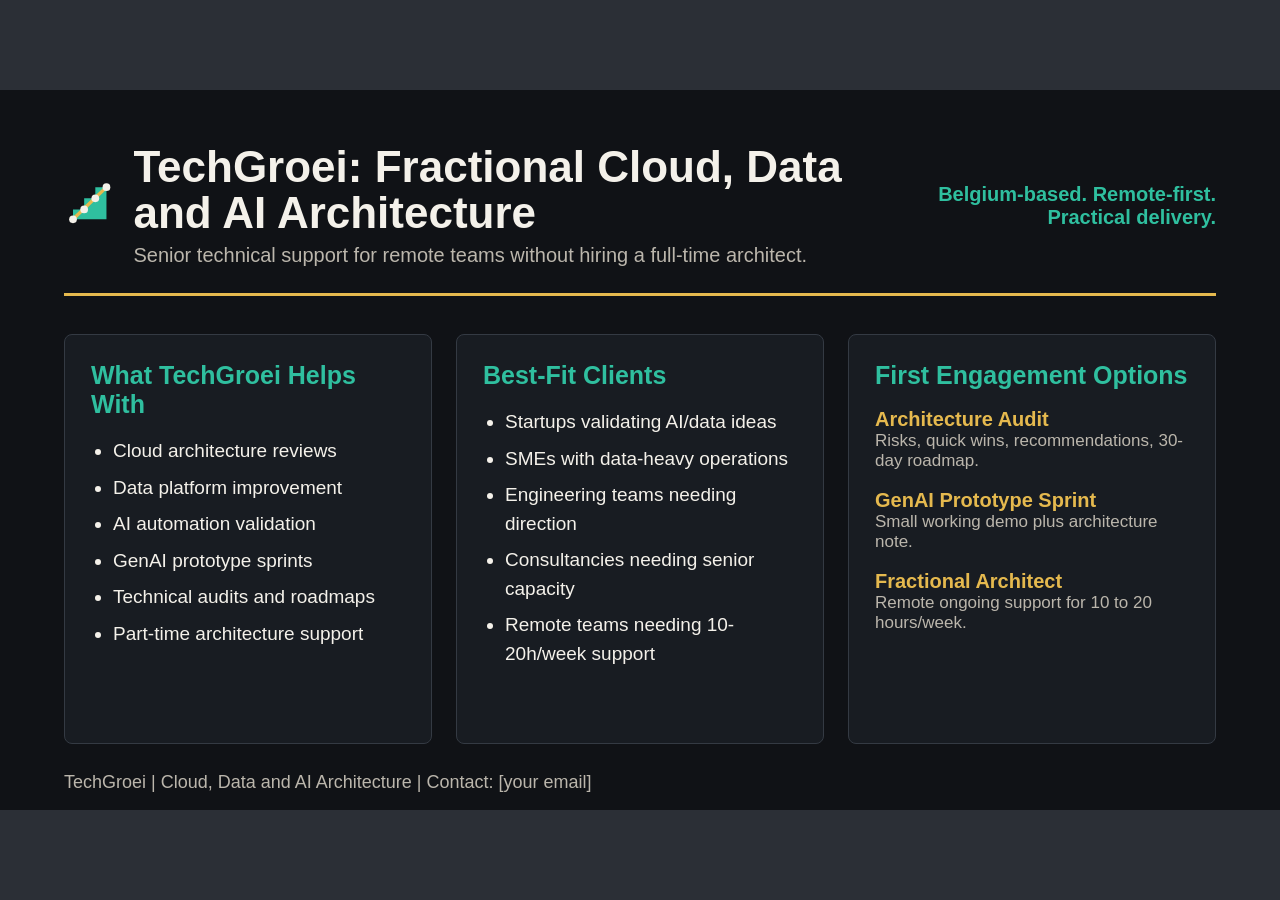
==== one_slider_capabilities.html @ b7f7ed01 "first push" ====
<!DOCTYPE html>
<html lang="en">
<head>
    <meta charset="UTF-8">
    <meta name="viewport" content="width=device-width, initial-scale=1.0">
    <title>TechGroei Capabilities Slide</title>
    <style>
        :root {
            --bg: #101216;
            --panel: #181c22;
            --text: #f4f1ea;
            --muted: #bbb6ac;
            --teal: #2fbf9f;
            --yellow: #e5b94e;
            --line: #343a43;
        }

        * {
            box-sizing: border-box;
        }

        body {
            margin: 0;
            min-height: 100vh;
            display: grid;
            place-items: center;
            background: #2b2f36;
            font-family: Arial, Helvetica, sans-serif;
        }

        .slide {
            width: 1280px;
            height: 720px;
            padding: 54px 64px;
            background: var(--bg);
            color: var(--text);
            overflow: hidden;
        }

        header {
            display: flex;
            align-items: center;
            justify-content: space-between;
            gap: 32px;
            border-bottom: 3px solid var(--yellow);
            padding-bottom: 26px;
        }

        .brand {
            display: flex;
            align-items: center;
            gap: 18px;
        }

        .mark {
            width: 76px;
            height: 76px;
        }

        h1 {
            margin: 0;
            font-size: 44px;
            line-height: 1.05;
            letter-spacing: 0;
        }

        .subtitle {
            margin: 8px 0 0;
            color: var(--muted);
            font-size: 20px;
        }

        .tag {
            max-width: 290px;
            color: var(--teal);
            font-size: 20px;
            font-weight: 700;
            text-align: right;
        }

        .columns {
            display: grid;
            grid-template-columns: repeat(3, 1fr);
            gap: 24px;
            margin-top: 38px;
        }

        .card {
            min-height: 410px;
            padding: 26px;
            border: 1px solid var(--line);
            border-radius: 8px;
            background: var(--panel);
        }

        h2 {
            margin: 0 0 18px;
            color: var(--teal);
            font-size: 25px;
            letter-spacing: 0;
        }

        ul {
            margin: 0;
            padding-left: 22px;
            color: var(--text);
            font-size: 19px;
            line-height: 1.5;
        }

        li {
            margin-bottom: 8px;
        }

        .offer {
            margin-bottom: 18px;
        }

        .offer strong {
            display: block;
            color: var(--yellow);
            font-size: 20px;
        }

        .offer span {
            color: var(--muted);
            font-size: 17px;
        }

        footer {
            margin-top: 28px;
            color: var(--muted);
            font-size: 18px;
        }
    </style>
</head>
<body>
    <section class="slide">
        <header>
            <div class="brand">
                <svg class="mark" viewBox="0 0 240 220" aria-label="TechGroei logo mark">
                    <path d="M42 172 L42 126 L94 126 L94 74 L146 74 L146 22 L198 22 L198 172 Z" fill="#2fbf9f"/>
                    <path d="M42 172 L198 22" fill="none" stroke="#e5b94e" stroke-width="16" stroke-linecap="round"/>
                    <circle cx="42" cy="172" r="18" fill="#f4f1ea"/>
                    <circle cx="94" cy="126" r="18" fill="#f4f1ea"/>
                    <circle cx="146" cy="74" r="18" fill="#f4f1ea"/>
                    <circle cx="198" cy="22" r="18" fill="#f4f1ea"/>
                </svg>
                <div>
                    <h1>TechGroei: Fractional Cloud, Data and AI Architecture</h1>
                    <p class="subtitle">Senior technical support for remote teams without hiring a full-time architect.</p>
                </div>
            </div>
            <div class="tag">Belgium-based. Remote-first. Practical delivery.</div>
        </header>

        <div class="columns">
            <article class="card">
                <h2>What TechGroei Helps With</h2>
                <ul>
                    <li>Cloud architecture reviews</li>
                    <li>Data platform improvement</li>
                    <li>AI automation validation</li>
                    <li>GenAI prototype sprints</li>
                    <li>Technical audits and roadmaps</li>
                    <li>Part-time architecture support</li>
                </ul>
            </article>

            <article class="card">
                <h2>Best-Fit Clients</h2>
                <ul>
                    <li>Startups validating AI/data ideas</li>
                    <li>SMEs with data-heavy operations</li>
                    <li>Engineering teams needing direction</li>
                    <li>Consultancies needing senior capacity</li>
                    <li>Remote teams needing 10-20h/week support</li>
                </ul>
            </article>

            <article class="card">
                <h2>First Engagement Options</h2>
                <div class="offer">
                    <strong>Architecture Audit</strong>
                    <span>Risks, quick wins, recommendations, 30-day roadmap.</span>
                </div>
                <div class="offer">
                    <strong>GenAI Prototype Sprint</strong>
                    <span>Small working demo plus architecture note.</span>
                </div>
                <div class="offer">
                    <strong>Fractional Architect</strong>
                    <span>Remote ongoing support for 10 to 20 hours/week.</span>
                </div>
            </article>
        </div>

        <footer>TechGroei | Cloud, Data and AI Architecture | Contact: [your email]</footer>
    </section>
</body>
</html>
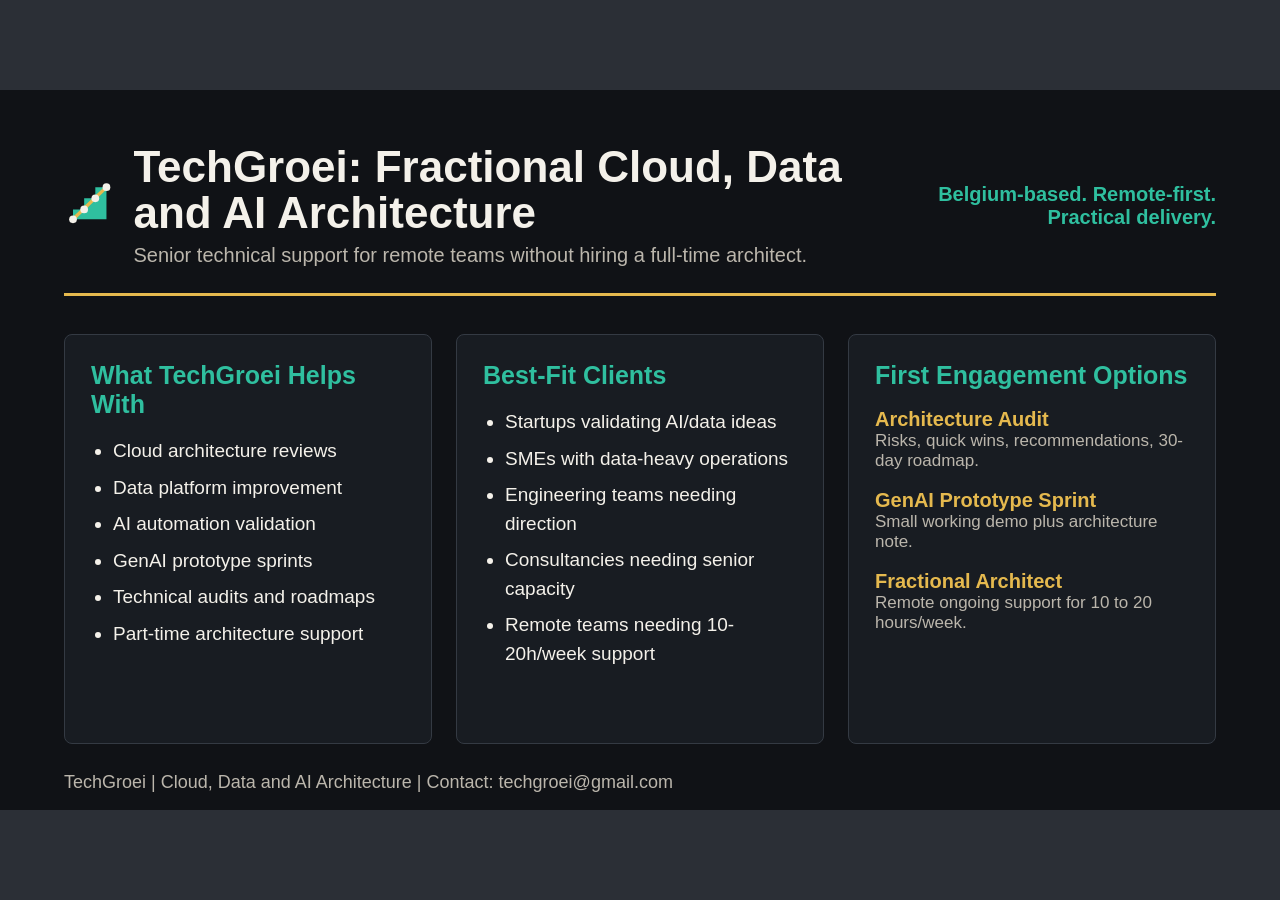
==== commit 55955480: "update page" ====
--- a/one_slider_capabilities.html
+++ b/one_slider_capabilities.html
@@ -1,5 +1,6 @@
 <!DOCTYPE html>
 <html lang="en">
+
 <head>
     <meta charset="UTF-8">
     <meta name="viewport" content="width=device-width, initial-scale=1.0">
@@ -134,21 +135,23 @@
         }
     </style>
 </head>
+
 <body>
     <section class="slide">
         <header>
             <div class="brand">
                 <svg class="mark" viewBox="0 0 240 220" aria-label="TechGroei logo mark">
-                    <path d="M42 172 L42 126 L94 126 L94 74 L146 74 L146 22 L198 22 L198 172 Z" fill="#2fbf9f"/>
-                    <path d="M42 172 L198 22" fill="none" stroke="#e5b94e" stroke-width="16" stroke-linecap="round"/>
-                    <circle cx="42" cy="172" r="18" fill="#f4f1ea"/>
-                    <circle cx="94" cy="126" r="18" fill="#f4f1ea"/>
-                    <circle cx="146" cy="74" r="18" fill="#f4f1ea"/>
-                    <circle cx="198" cy="22" r="18" fill="#f4f1ea"/>
+                    <path d="M42 172 L42 126 L94 126 L94 74 L146 74 L146 22 L198 22 L198 172 Z" fill="#2fbf9f" />
+                    <path d="M42 172 L198 22" fill="none" stroke="#e5b94e" stroke-width="16" stroke-linecap="round" />
+                    <circle cx="42" cy="172" r="18" fill="#f4f1ea" />
+                    <circle cx="94" cy="126" r="18" fill="#f4f1ea" />
+                    <circle cx="146" cy="74" r="18" fill="#f4f1ea" />
+                    <circle cx="198" cy="22" r="18" fill="#f4f1ea" />
                 </svg>
                 <div>
                     <h1>TechGroei: Fractional Cloud, Data and AI Architecture</h1>
-                    <p class="subtitle">Senior technical support for remote teams without hiring a full-time architect.</p>
+                    <p class="subtitle">Senior technical support for remote teams without hiring a full-time architect.
+                    </p>
                 </div>
             </div>
             <div class="tag">Belgium-based. Remote-first. Practical delivery.</div>
@@ -195,7 +198,8 @@
             </article>
         </div>
 
-        <footer>TechGroei | Cloud, Data and AI Architecture | Contact: [your email]</footer>
+        <footer>TechGroei | Cloud, Data and AI Architecture | Contact: techgroei@gmail.com</footer>
     </section>
 </body>
-</html>
+
+</html>
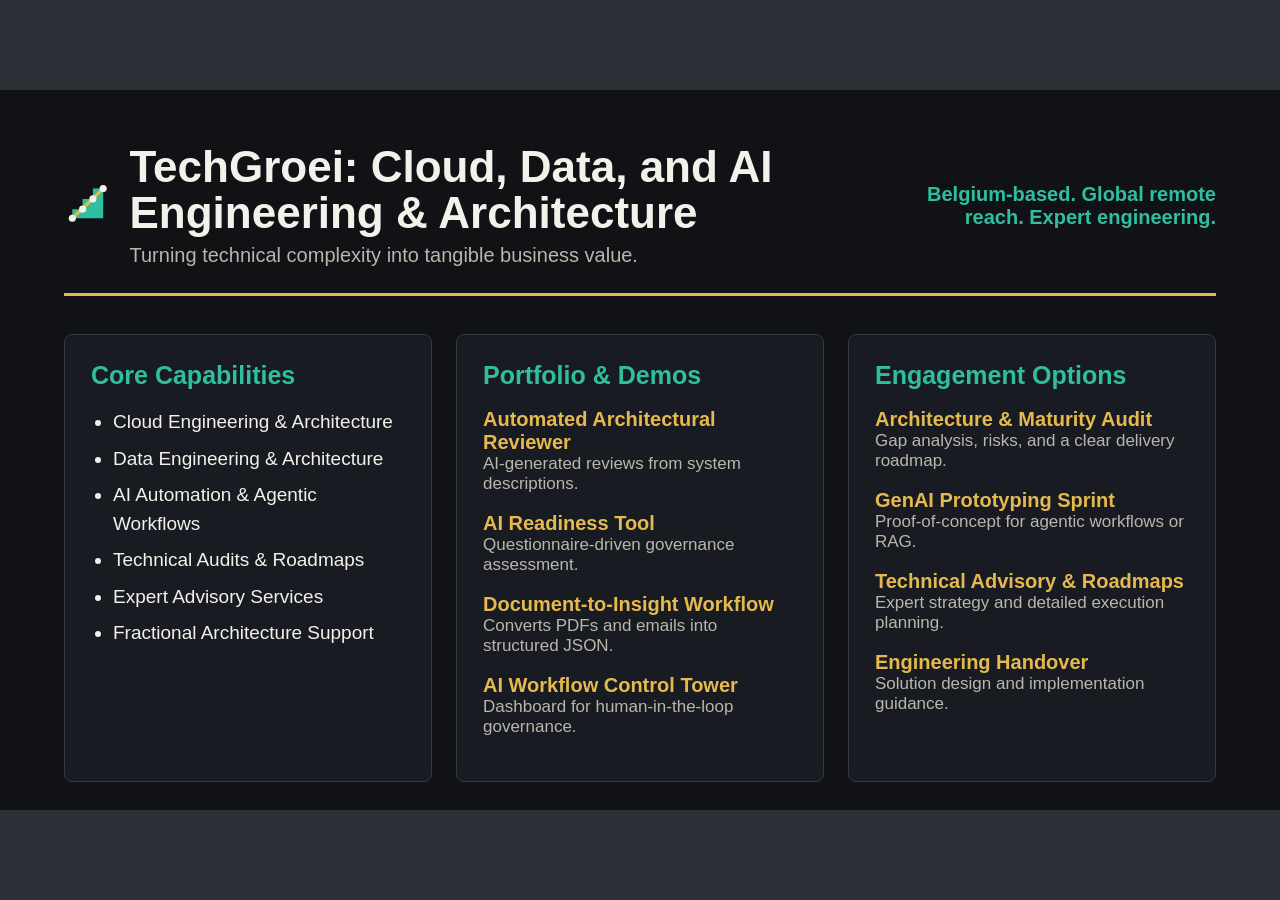
==== commit ea19254b: "capabilities update" ====
--- a/one_slider_capabilities.html
+++ b/one_slider_capabilities.html
@@ -149,56 +149,68 @@
                     <circle cx="198" cy="22" r="18" fill="#f4f1ea" />
                 </svg>
                 <div>
-                    <h1>TechGroei: Fractional Cloud, Data and AI Architecture</h1>
-                    <p class="subtitle">Senior technical support for remote teams without hiring a full-time architect.
-                    </p>
+                    <h1>TechGroei: Cloud, Data, and AI Engineering & Architecture</h1>
+                    <p class="subtitle">Turning technical complexity into tangible business value.</p>
                 </div>
             </div>
-            <div class="tag">Belgium-based. Remote-first. Practical delivery.</div>
+            <div class="tag">Belgium-based. Global remote reach. Expert engineering.</div>
         </header>
 
         <div class="columns">
             <article class="card">
-                <h2>What TechGroei Helps With</h2>
+                <h2>Core Capabilities</h2>
                 <ul>
-                    <li>Cloud architecture reviews</li>
-                    <li>Data platform improvement</li>
-                    <li>AI automation validation</li>
-                    <li>GenAI prototype sprints</li>
-                    <li>Technical audits and roadmaps</li>
-                    <li>Part-time architecture support</li>
+                    <li>Cloud Engineering & Architecture</li>
+                    <li>Data Engineering & Architecture</li>
+                    <li>AI Automation & Agentic Workflows</li>
+                    <li>Technical Audits & Roadmaps</li>
+                    <li>Expert Advisory Services</li>
+                    <li>Fractional Architecture Support</li>
                 </ul>
             </article>
 
             <article class="card">
-                <h2>Best-Fit Clients</h2>
-                <ul>
-                    <li>Startups validating AI/data ideas</li>
-                    <li>SMEs with data-heavy operations</li>
-                    <li>Engineering teams needing direction</li>
-                    <li>Consultancies needing senior capacity</li>
-                    <li>Remote teams needing 10-20h/week support</li>
-                </ul>
+                <h2>Portfolio & Demos</h2>
+                <div class="offer">
+                    <strong>Automated Architectural Reviewer</strong>
+                    <span>AI-generated reviews from system descriptions.</span>
+                </div>
+                <div class="offer">
+                    <strong>AI Readiness Tool</strong>
+                    <span>Questionnaire-driven governance assessment.</span>
+                </div>
+                <div class="offer">
+                    <strong>Document-to-Insight Workflow</strong>
+                    <span>Converts PDFs and emails into structured JSON.</span>
+                </div>
+                <div class="offer">
+                    <strong>AI Workflow Control Tower</strong>
+                    <span>Dashboard for human-in-the-loop governance.</span>
+                </div>
             </article>
 
             <article class="card">
-                <h2>First Engagement Options</h2>
-                <div class="offer">
-                    <strong>Architecture Audit</strong>
-                    <span>Risks, quick wins, recommendations, 30-day roadmap.</span>
-                </div>
-                <div class="offer">
-                    <strong>GenAI Prototype Sprint</strong>
-                    <span>Small working demo plus architecture note.</span>
-                </div>
-                <div class="offer">
-                    <strong>Fractional Architect</strong>
-                    <span>Remote ongoing support for 10 to 20 hours/week.</span>
+                <h2>Engagement Options</h2>
+                <div class="offer">
+                    <strong>Architecture & Maturity Audit</strong>
+                    <span>Gap analysis, risks, and a clear delivery roadmap.</span>
+                </div>
+                <div class="offer">
+                    <strong>GenAI Prototyping Sprint</strong>
+                    <span>Proof-of-concept for agentic workflows or RAG.</span>
+                </div>
+                <div class="offer">
+                    <strong>Technical Advisory & Roadmaps</strong>
+                    <span>Expert strategy and detailed execution planning.</span>
+                </div>
+                <div class="offer">
+                    <strong>Engineering Handover</strong>
+                    <span>Solution design and implementation guidance.</span>
                 </div>
             </article>
         </div>
 
-        <footer>TechGroei | Cloud, Data and AI Architecture | Contact: techgroei@gmail.com</footer>
+        <footer>TechGroei | Cloud, Data, and AI Engineering & Architecture | Contact: techgroei@gmail.com</footer>
     </section>
 </body>
 
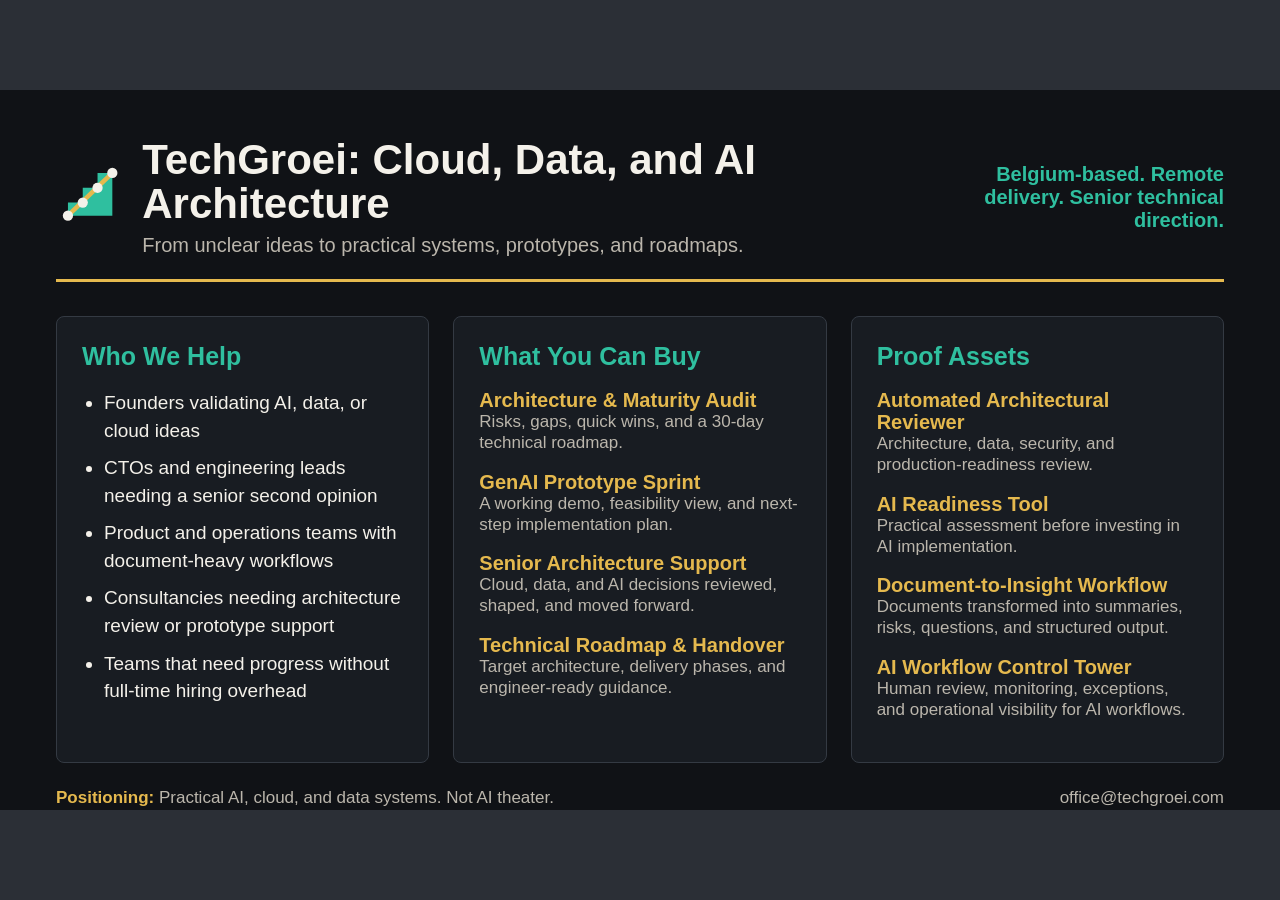
==== commit af7285e8: "update website" ====
--- a/one_slider_capabilities.html
+++ b/one_slider_capabilities.html
@@ -32,7 +32,7 @@
         .slide {
             width: 1280px;
             height: 720px;
-            padding: 54px 64px;
+            padding: 48px 56px;
             background: var(--bg);
             color: var(--text);
             overflow: hidden;
@@ -44,7 +44,7 @@
             justify-content: space-between;
             gap: 32px;
             border-bottom: 3px solid var(--yellow);
-            padding-bottom: 26px;
+            padding-bottom: 22px;
         }
 
         .brand {
@@ -54,13 +54,14 @@
         }
 
         .mark {
-            width: 76px;
-            height: 76px;
+            width: 72px;
+            height: 72px;
         }
 
         h1 {
             margin: 0;
-            font-size: 44px;
+            max-width: 780px;
+            font-size: 42px;
             line-height: 1.05;
             letter-spacing: 0;
         }
@@ -72,7 +73,7 @@
         }
 
         .tag {
-            max-width: 290px;
+            max-width: 310px;
             color: var(--teal);
             font-size: 20px;
             font-weight: 700;
@@ -83,12 +84,12 @@
             display: grid;
             grid-template-columns: repeat(3, 1fr);
             gap: 24px;
-            margin-top: 38px;
+            margin-top: 34px;
         }
 
         .card {
-            min-height: 410px;
-            padding: 26px;
+            min-height: 420px;
+            padding: 25px;
             border: 1px solid var(--line);
             border-radius: 8px;
             background: var(--panel);
@@ -106,32 +107,41 @@
             padding-left: 22px;
             color: var(--text);
             font-size: 19px;
-            line-height: 1.5;
+            line-height: 1.45;
         }
 
         li {
-            margin-bottom: 8px;
+            margin-bottom: 10px;
         }
 
         .offer {
-            margin-bottom: 18px;
+            margin-bottom: 17px;
         }
 
         .offer strong {
             display: block;
             color: var(--yellow);
             font-size: 20px;
+            line-height: 1.1;
         }
 
         .offer span {
             color: var(--muted);
             font-size: 17px;
+            line-height: 1.25;
         }
 
         footer {
-            margin-top: 28px;
+            display: flex;
+            justify-content: space-between;
+            gap: 24px;
+            margin-top: 25px;
             color: var(--muted);
-            font-size: 18px;
+            font-size: 17px;
+        }
+
+        footer strong {
+            color: var(--yellow);
         }
     </style>
 </head>
@@ -149,69 +159,71 @@
                     <circle cx="198" cy="22" r="18" fill="#f4f1ea" />
                 </svg>
                 <div>
-                    <h1>TechGroei: Cloud, Data, and AI Engineering & Architecture</h1>
-                    <p class="subtitle">Turning technical complexity into tangible business value.</p>
+                    <h1>TechGroei: Cloud, Data, and AI Architecture</h1>
+                    <p class="subtitle">From unclear ideas to practical systems, prototypes, and roadmaps.</p>
                 </div>
             </div>
-            <div class="tag">Belgium-based. Global remote reach. Expert engineering.</div>
+            <div class="tag">Belgium-based. Remote delivery. Senior technical direction.</div>
         </header>
 
         <div class="columns">
             <article class="card">
-                <h2>Core Capabilities</h2>
+                <h2>Who We Help</h2>
                 <ul>
-                    <li>Cloud Engineering & Architecture</li>
-                    <li>Data Engineering & Architecture</li>
-                    <li>AI Automation & Agentic Workflows</li>
-                    <li>Technical Audits & Roadmaps</li>
-                    <li>Expert Advisory Services</li>
-                    <li>Fractional Architecture Support</li>
+                    <li>Founders validating AI, data, or cloud ideas</li>
+                    <li>CTOs and engineering leads needing a senior second opinion</li>
+                    <li>Product and operations teams with document-heavy workflows</li>
+                    <li>Consultancies needing architecture review or prototype support</li>
+                    <li>Teams that need progress without full-time hiring overhead</li>
                 </ul>
             </article>
 
             <article class="card">
-                <h2>Portfolio & Demos</h2>
+                <h2>What You Can Buy</h2>
+                <div class="offer">
+                    <strong>Architecture & Maturity Audit</strong>
+                    <span>Risks, gaps, quick wins, and a 30-day technical roadmap.</span>
+                </div>
+                <div class="offer">
+                    <strong>GenAI Prototype Sprint</strong>
+                    <span>A working demo, feasibility view, and next-step implementation plan.</span>
+                </div>
+                <div class="offer">
+                    <strong>Senior Architecture Support</strong>
+                    <span>Cloud, data, and AI decisions reviewed, shaped, and moved forward.</span>
+                </div>
+                <div class="offer">
+                    <strong>Technical Roadmap & Handover</strong>
+                    <span>Target architecture, delivery phases, and engineer-ready guidance.</span>
+                </div>
+            </article>
+
+            <article class="card">
+                <h2>Proof Assets</h2>
                 <div class="offer">
                     <strong>Automated Architectural Reviewer</strong>
-                    <span>AI-generated reviews from system descriptions.</span>
+                    <span>Architecture, data, security, and production-readiness review.</span>
                 </div>
                 <div class="offer">
                     <strong>AI Readiness Tool</strong>
-                    <span>Questionnaire-driven governance assessment.</span>
+                    <span>Practical assessment before investing in AI implementation.</span>
                 </div>
                 <div class="offer">
                     <strong>Document-to-Insight Workflow</strong>
-                    <span>Converts PDFs and emails into structured JSON.</span>
+                    <span>Documents transformed into summaries, risks, questions, and structured output.</span>
                 </div>
                 <div class="offer">
                     <strong>AI Workflow Control Tower</strong>
-                    <span>Dashboard for human-in-the-loop governance.</span>
-                </div>
-            </article>
-
-            <article class="card">
-                <h2>Engagement Options</h2>
-                <div class="offer">
-                    <strong>Architecture & Maturity Audit</strong>
-                    <span>Gap analysis, risks, and a clear delivery roadmap.</span>
-                </div>
-                <div class="offer">
-                    <strong>GenAI Prototyping Sprint</strong>
-                    <span>Proof-of-concept for agentic workflows or RAG.</span>
-                </div>
-                <div class="offer">
-                    <strong>Technical Advisory & Roadmaps</strong>
-                    <span>Expert strategy and detailed execution planning.</span>
-                </div>
-                <div class="offer">
-                    <strong>Engineering Handover</strong>
-                    <span>Solution design and implementation guidance.</span>
+                    <span>Human review, monitoring, exceptions, and operational visibility for AI workflows.</span>
                 </div>
             </article>
         </div>
 
-        <footer>TechGroei | Cloud, Data, and AI Engineering & Architecture | Contact: techgroei@gmail.com</footer>
+        <footer>
+            <span><strong>Positioning:</strong> Practical AI, cloud, and data systems. Not AI theater.</span>
+            <span>office@techgroei.com</span>
+        </footer>
     </section>
 </body>
 
-</html>+</html>
